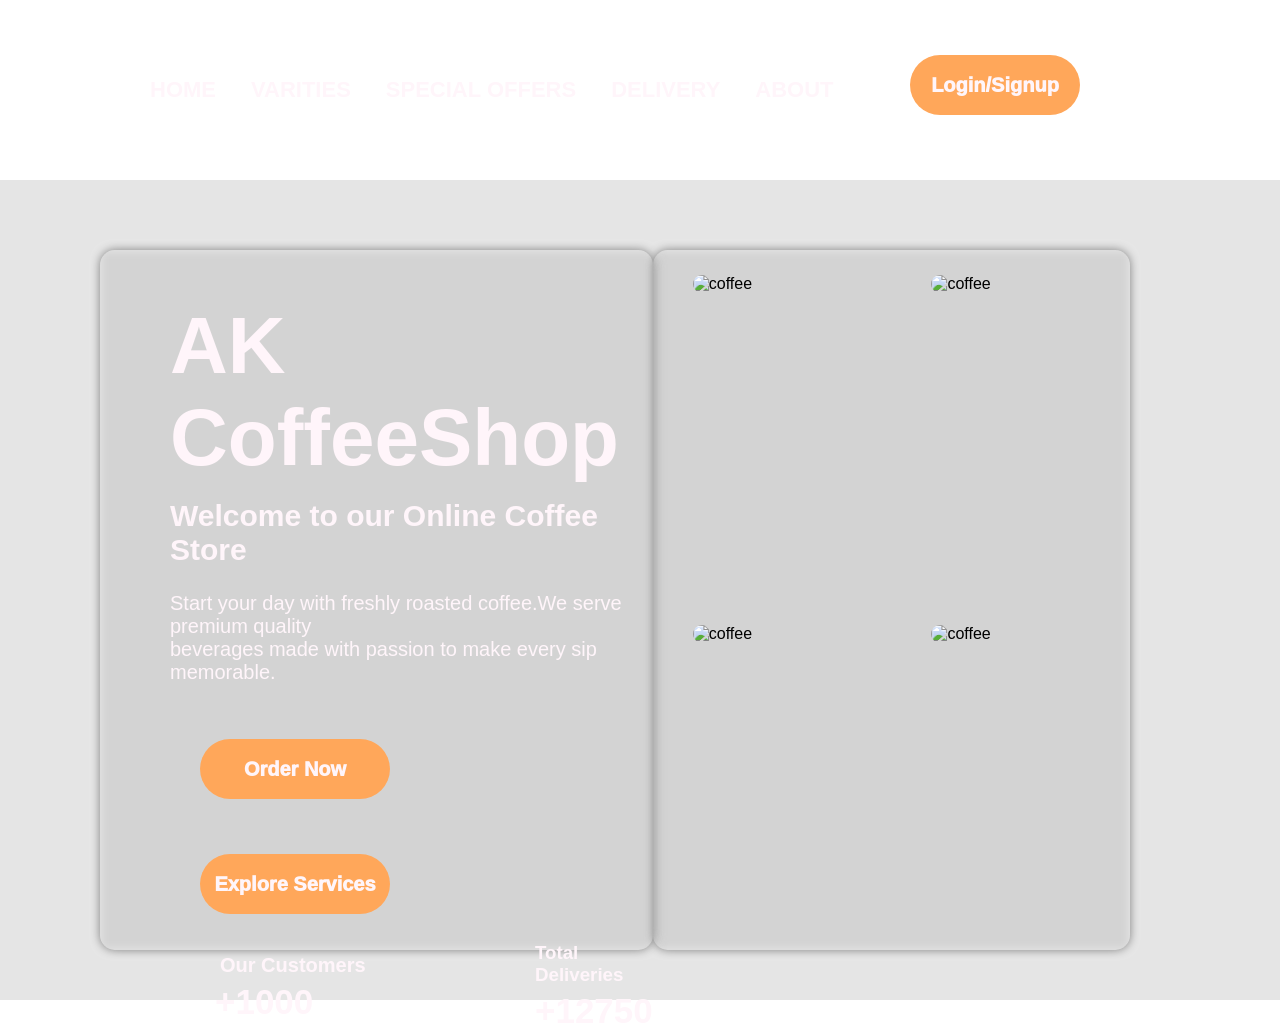
==== HTML+CSS/AK CoffeeShop Project/Index.html @ 70b0f0cd "Add files via upload" ====
<!DOCTYPE html>
<html lang="en">
<head>
    <meta charset="UTF-8">
    <meta name="viewport" content="width=device-width, initial-scale=1.0">
    <title>AK CoffeeShop</title>
    <link rel="stylesheet" href="style.css">
</head>
<body>

        <!--===========================Nav-bar==================================================-->
        <nav class="nav-bar">
            
            <ul class="nav-link">
                <li><a href="#Home">HOME</a></li>
                <li><a href="#Varieties">VARITIES</a></li>
                <li><a href="#SpecialOffers">SPECIAL OFFERS</a></li>
                <li><a href="#Delivery">DELIVERY</a></li>
                <li><a href="#About">ABOUT</a></li>          
           
            </ul>

            
            

            <button class="login-signup">Login/Signup</button>


        </nav>

    <!--=======================================Main Section======================================-->

    <main>

        <!--===================================Hero-section=======================================-->

        <section class="hero">

            <div class="left-part">

                <h1 class="head1">AK CoffeeShop</h1>

                <h2 class="head2">Welcome to our Online Coffee Store</h2>

                <p class="content">
                    Start your day with freshly roasted coffee.We serve premium quality <br>
                     beverages made with passion to make every sip memorable.
                </p>

                <button class="ordernow">Order Now</button>

                <button class="explore">Explore Services</button>

                <div>
                    <div class="customers">
                        <h3>Our Customers</h3>
                        <h1>+1000</h1>
                    </div>
                    
                
                    
                    <div class="deliveries">
                        <h3>Total Deliveries</h3>
                        <h1>+12750</h1>
                    </div>
                </div>

            </div>

            <div class="right-part">
                <div>
                    <img src="/Assets/coffee1.jpg" height="300px" width="300px" alt="coffee" class="coffee1">
                </div>

                <div>
                    <img src="/Assets/coffee2.jpg" height="300px" width="300px" alt="coffee" class="coffee2">
                </div>

                <div>
                    <img src="/Assets/coffee3.jpg" height="300px" width="300px" alt="coffee" class="coffee3">
                </div>

                <div>
                    <img src="/Assets/coffee4.jpg" height="300px" width="300px" alt="coffee" class="coffee4">
                </div>
            </div>

        </section>

    </main>


    
</body>
</html>
---- HTML+CSS/AK CoffeeShop Project/style.css ----
*{
    margin: 0;
    padding: 0;
    box-sizing: border-box;
    font-family: 'Segoe UI', Tahoma, Geneva, Verdana, sans-serif;
}

body{
    background: url("/Assets/background.jpg");
    background-repeat: no-repeat;
    background-size: cover;
   
}

.nav-bar{
    display:flex;
    justify-content: space-between;
    background-color: rgba(255,255,255,0.1);
    backdrop-filter: blur(5px);
    width: 100%;
    height: 180px;
     
   
}



.nav-link{
    display: flex;
    gap: 35px;
    list-style-type: none;
    justify-content: center;
    align-items: center;
    margin-left: 150px;
}

.nav-link a{
    text-decoration: none;
    color: #fff5fa;
    font-size: 22px;
    font-weight: 600;
    transition: background 0.02s ease, scale 0.02 ease;
}

.nav-link a:hover{
    background: #fff5fa;
    transform: scale(1.9);
    border-radius: 10px;
    color: #000;

}

.login-signup{
    height: 60px;
    width: 170px;
    margin: 55px 200px 0 0;
    border-radius: 30px;
    font-size: 20px;
    font-weight: 1000;
    color: #fff5fa;
    border: none;
    background-color: #ffa75a;
    transition: scale 0.02s ease, background-color 0.02s ease, color 0.02 ease;
}

.login-signup:hover{
    transform: scale(1.09);
    background-color: rgb(255,0,0);
    color: #000;
}

.hero{
    display:flex;
    justify-content: space-between;
    align-items: center;
    margin-top: 0px;
    background: rgba(0,0,0,0.1);
    backdrop-filter: blur(5px);
    height: 820px;
}

.head1{
    color: #fff5fa;
    font-size: 80px;
    margin-left: 70px;
    margin-top: 50px;
}

.head2{
    margin-left: 70px;
    color: #fff5fa;
    font-size: 30px;
    margin-top: 15px;
    
}

.content{
    margin-left: 70px;
    margin-top: 25px;
    color: #fff5fa;
    font-size: 20px;
}

.ordernow{
    height: 60px;
    width: 170px;
    margin: 55px 25px 0 0;
    border-radius: 30px;
    font-size: 20px;
    font-weight: 1000;
    color: #fff5fa;
    border: none;
    background-color: #ffa75a;
    margin-left: 100px;
    width: 190px;
    transition: scale 0.02s ease, background-color 0.02s ease, color 0.02 ease;


}

.ordernow:hover{
    transform: scale(1.09);
    background-color: rgb(255,0,0);
    color: #000;
}

.explore{
    height: 60px;
    width: 170px;
    margin: 55px 25px 0 0;
    border-radius: 30px;
    font-size: 20px;
    font-weight: 1000;
    color: #fff5fa;
    border: none;
    background-color: #ffa75a;
    margin-left: 100px;
    width: 190px;
    cursor: pointer;
    transition: scale 0.02s ease, background-color 0.02s ease, color 0.02 ease;

}

.explore:hover{
    transform: scale(1.09);
    background-color: rgb(255,0,0);
    color: #000;
}



.customers h3{
    margin-left: 120px;
    margin-top: 40px;
    color: #fff5fa;
    font-size:20px;
}

.customers h1{
    margin-left: 115px;
    margin-top: 5px;
    color: #fff5fa;
    font-size: 35px;
}

.deliveries h3{
    margin-left: 435px;
    margin-top: -80px;
    color: #fff5fa;

}

.deliveries h1{
    margin-left: 435px;
    margin-top: 5px;
    color: #fff5fa;
    font-size: 35px;
}

.left-part{
    
     box-shadow: 0 0 10px grey;
     border-radius: 15px;
    background-color: rgba(255,255,255,0.1);
    backdrop-filter: blur(5px);
    margin-left: 100px;
    margin-top: 20px;
    height: 700px;
    width: 730px;
    transition: transform 0.3s, box-shadow 0.3s ;


}

.left-part:hover{
    transform: translateY(-8px);
    box-shadow: 0 12px 24px rgba(0,0,0,0.2);
}

.right-part{
    display:grid;
    grid-template-columns: auto auto;
    height: 700px;
    width: 750px;
    background-color: rgba(255,255,255,0.1);
    backdrop-filter: blur(5px);
    margin-right: 150px;
    margin-top: 20px;
    border-radius: 15px;
    box-shadow: 0 0 10px grey;
    transition: transform 0.3s, box-shadow 0.3s ;

}

.right-part:hover{
    transform: translateY(-8px);
    box-shadow: 0 12px 24px rgba(0,0,0,0.2);
}

.coffee1, .coffee2, .coffee3, .coffee4{
    margin: 25px 0 0 40px;
    border-radius: 30px;
    
}

/* ================= Mobile ================= */

@media screen and (max-width: 480px){

    /* Navbar */

    .nav-bar{
        flex-direction: column;
        justify-content: center;
        align-items: center;
        height: auto;
        padding: 20px;
        gap: 20px;
    }

    .nav-link{
        flex-direction: column;
        margin-left: 0;
        gap: 15px;
    }

    .nav-link a{
        font-size: 18px;
    }

    .login-signup{
        margin: 0;
        width: 150px;
        height: 40px;
        font-size: 18px;
    }

    /* Hero */

    .hero{
        flex-direction: column;
        height: auto;
        padding: 20px;
    }

    .left-part,
    .right-part{
        width: 100%;
        margin: 20px 0;
    }

    .left-part{
        height: auto;
        padding: 20px;
    }

    .head1{
        font-size: 45px;
        margin: 0;
    }

    .head2{
        font-size: 24px;
        margin: 20px 0;
    }

    .content{
        margin: 0;
        font-size: 16px;
    }

    .ordernow,
    .explore{
        width: 190px;
        height: 40px;
        margin: 20px 0 0 25px;
    }

    /* Statistics */

    .customers h3,
    .customers h1,
    .deliveries h3,
    .deliveries h1{
        margin-left: 0;
        margin-top: 20px;
        text-align: center;
    }

    /* Images */

    .right-part{
        grid-template-columns: 1fr;
        height: auto;
        justify-items: center;
    }

    .coffee1,
    .coffee2,
    .coffee3,
    .coffee4{
        width: 90%;
        height: auto;
        margin: 10px 0 0 15px;
    }

}

/* ================= Tablet ================= */

@media screen and (min-width: 481px) and (max-width: 768px){

    .nav-bar{
        flex-direction: column;
        align-items: center;
        justify-content: center;
        height: auto;
        padding: 25px;
        gap: 20px;
    }

    .nav-link{
        margin-left: 0;
        gap: 25px;
        flex-wrap: wrap;
        justify-content: center;
    }

    .nav-link a{
        font-size: 20px;
    }

    .login-signup{
        margin: 0;
        width: 150px;
        height: 40px;
    }

    /* Hero Section */

    .hero{
        flex-direction: column;
        height: auto;
        padding: 30px;
    }

    .left-part,
    .right-part{
        width: 90%;
        margin: 20px 0;
    }

    .left-part{
        height: auto;
        padding: 30px;
    }

    .head1{
        font-size: 60px;
        margin-left: 35px;
    }

    .head2{
        font-size: 28px;
        margin-left: 35px;
    }

    .content{
        margin-left: 35px;
        font-size: 18px;
    }

    .ordernow,
    .explore{
        margin-left: 35px;
        width: 220px;
    }

    /* Statistics */

    .customers h3,
    .customers h1,
    .deliveries h3,
    .deliveries h1{
        margin-left: 0;
        text-align: center;
        margin-top: 20px;
    }

    /* Images */

    .right-part{
        grid-template-columns: repeat(2,1fr);
        justify-items: center;
        height: auto;
        padding: 20px;
    }

    .coffee1,
    .coffee2,
    .coffee3,
    .coffee4{
        width: 220px;
        height: 220px;
        margin: 15px;
    }

}
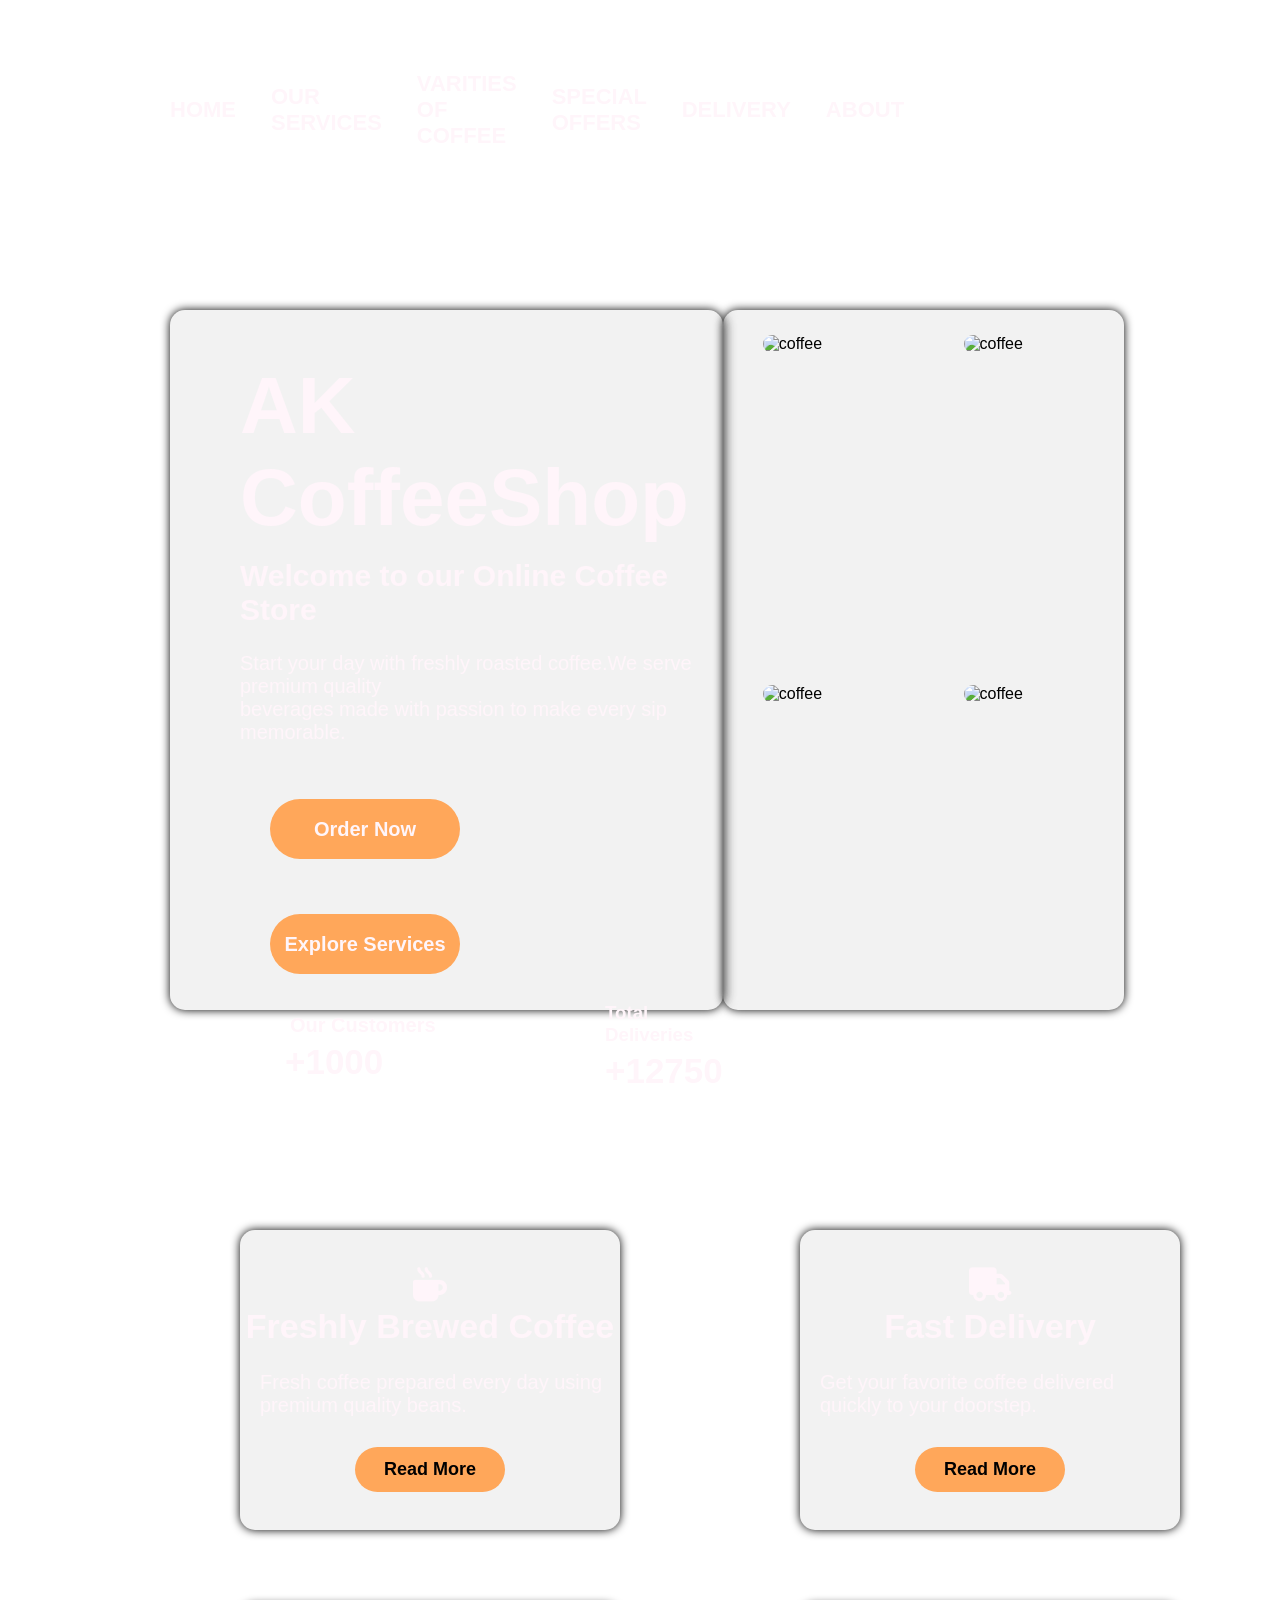
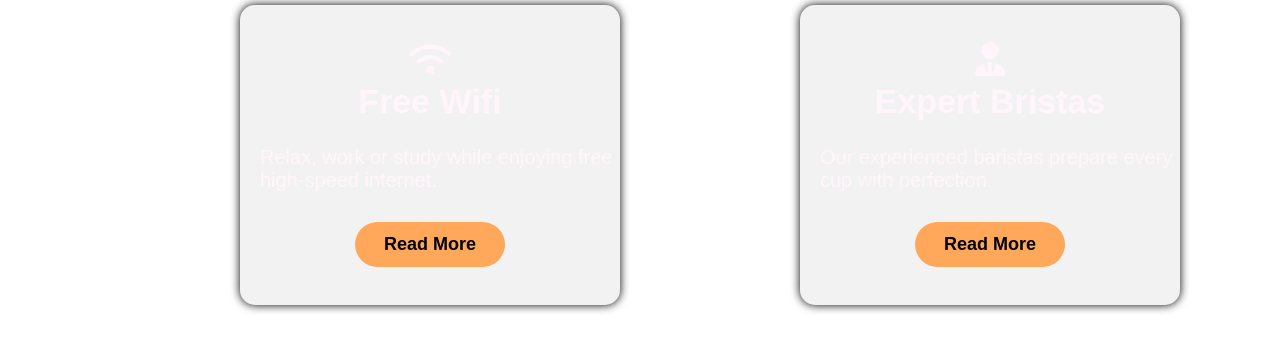
==== commit 0a2e760f: "Add files via upload" ====
--- a/HTML+CSS/AK CoffeeShop Project/Index.html
+++ b/HTML+CSS/AK CoffeeShop Project/Index.html
@@ -5,6 +5,7 @@
     <meta name="viewport" content="width=device-width, initial-scale=1.0">
     <title>AK CoffeeShop</title>
     <link rel="stylesheet" href="style.css">
+    <link rel="stylesheet" href="https://cdnjs.cloudflare.com/ajax/libs/font-awesome/6.7.2/css/all.min.css">
 </head>
 <body>
 
@@ -13,12 +14,15 @@
             
             <ul class="nav-link">
                 <li><a href="#Home">HOME</a></li>
-                <li><a href="#Varieties">VARITIES</a></li>
+                <li><a href="#our-services">OUR SERVICES</a></li>
+                <li><a href="#Varieties">VARITIES OF COFFEE</a></li>
                 <li><a href="#SpecialOffers">SPECIAL OFFERS</a></li>
                 <li><a href="#Delivery">DELIVERY</a></li>
                 <li><a href="#About">ABOUT</a></li>          
            
             </ul>
+
+            <i class="fa-solid fa-cart-shopping"></i>
 
             
             
@@ -28,13 +32,13 @@
 
         </nav>
 
-    <!--=======================================Main Section======================================-->
+    
 
     <main>
 
         <!--===================================Hero-section=======================================-->
 
-        <section class="hero">
+        <section id="hero">
 
             <div class="left-part">
 
@@ -86,6 +90,82 @@
             </div>
 
         </section>
+<!--==================================================Our-services========================================-->
+
+        <section id="our-services">
+            
+                        
+
+            <div class="card-1">
+
+                <i class="fa-solid fa-mug-hot"></i>
+
+                <h1 class="card-head">Freshly Brewed Coffee</h1>
+                
+                <p>Fresh coffee prepared every day using premium quality beans.</p>
+
+                <button class="readmore">Read More</button>
+            </div>
+
+            <div class="card-2">
+
+                <i class="fa-solid fa-truck"></i>
+
+                <h1 class="card-head">Fast Delivery</h1>
+
+                <p>Get your favorite coffee delivered quickly to your doorstep.</p>
+
+                <button class="readmore">Read More</button>
+            </div>
+
+            <div class="card-3">
+
+                <i class="fa-solid fa-cake-candles"></i>
+
+                <h1 class="card-head">Fresh Bakery</h1>
+
+                <p>Enjoy delicious cakes, cookies and pastries with every coffee</p>
+
+                <button class="readmore">Read More</button>
+
+            </div>
+
+            <div class="card-4">
+
+                <i class="fa-solid fa-wifi"></i>
+
+                <h1 class="card-head">Free Wifi</h1>
+
+                <p>Relax, work or study while enjoying free high-speed internet.</p>
+
+                <button class="readmore">Read More</button>
+
+            </div>
+
+            <div class="card-5">
+
+                <i class="fa-solid fa-user-tie"></i>
+
+                <h1 class="card-head">Expert Bristas</h1>
+
+                <p>Our experienced baristas prepare every cup with perfection.</p>
+
+                <button class="readmore">Read More</button>
+            </div>
+
+            <div class="card-6">
+
+                <i class="fa-solid fa-seedling"></i>
+
+                <h1 class="card-head">Fresh Coffee Beans</h1>
+
+                <p>We use carefully selected beans to deliver rich taste and aroma.</p>
+
+                <button class="readmore">Read More</button>
+                
+            </div>
+
+        </section>
 
     </main>
 
--- a/HTML+CSS/AK CoffeeShop Project/style.css
+++ b/HTML+CSS/AK CoffeeShop Project/style.css
@@ -7,20 +7,33 @@
 
 body{
     background: url("/Assets/background.jpg");
+    
     background-repeat: no-repeat;
     background-size: cover;
    
 }
+
+/*=============================Nav-bar==================================*/
 
 .nav-bar{
     display:flex;
     justify-content: space-between;
     background-color: rgba(255,255,255,0.1);
     backdrop-filter: blur(5px);
-    width: 100%;
+    width: 98%;
     height: 180px;
-     
-   
+    margin-left: 20px;
+    box-shadow: 0 0 10px white; 
+    border-radius: 30px;
+    margin-top: 20px;
+    
+}
+
+.nav-bar i{
+    margin-top: 80px;
+    margin-left: 450px;
+    color: #fff5fa;
+    font-size: 24px;
 }
 
 
@@ -56,7 +69,7 @@
     margin: 55px 200px 0 0;
     border-radius: 30px;
     font-size: 20px;
-    font-weight: 1000;
+    font-weight: bold;
     color: #fff5fa;
     border: none;
     background-color: #ffa75a;
@@ -69,14 +82,20 @@
     color: #000;
 }
 
-.hero{
+/*===========================================Hero-section==================================*/
+
+#hero{
     display:flex;
     justify-content: space-between;
     align-items: center;
-    margin-top: 0px;
-    background: rgba(0,0,0,0.1);
-    backdrop-filter: blur(5px);
-    height: 820px;
+    margin: 50px 0 0 20px;
+    box-shadow: 0 0 10px white;
+    border-radius: 30px;
+    background: rgba(255,255,255,0.1);
+    backdrop-filter: blur(5px);
+    height: 800px;
+    width: 98%;
+
 }
 
 .head1{
@@ -107,7 +126,7 @@
     margin: 55px 25px 0 0;
     border-radius: 30px;
     font-size: 20px;
-    font-weight: 1000;
+    font-weight: bold;
     color: #fff5fa;
     border: none;
     background-color: #ffa75a;
@@ -130,7 +149,7 @@
     margin: 55px 25px 0 0;
     border-radius: 30px;
     font-size: 20px;
-    font-weight: 1000;
+    font-weight: bold;
     color: #fff5fa;
     border: none;
     background-color: #ffa75a;
@@ -179,11 +198,11 @@
 
 .left-part{
     
-     box-shadow: 0 0 10px grey;
-     border-radius: 15px;
-    background-color: rgba(255,255,255,0.1);
-    backdrop-filter: blur(5px);
-    margin-left: 100px;
+    box-shadow: 0 0 10px #000;
+    border-radius: 15px;
+    background-color: rgba(127,127,127,0.1);
+    backdrop-filter: blur(5px);
+    margin-left: 150px;
     margin-top: 20px;
     height: 700px;
     width: 730px;
@@ -193,8 +212,8 @@
 }
 
 .left-part:hover{
-    transform: translateY(-8px);
-    box-shadow: 0 12px 24px rgba(0,0,0,0.2);
+    transform: translateY(-10px);
+    box-shadow: 0 12px 24px grey;
 }
 
 .right-part{
@@ -202,19 +221,19 @@
     grid-template-columns: auto auto;
     height: 700px;
     width: 750px;
-    background-color: rgba(255,255,255,0.1);
+    background-color: rgba(127,127,127,0.1);
     backdrop-filter: blur(5px);
     margin-right: 150px;
     margin-top: 20px;
     border-radius: 15px;
-    box-shadow: 0 0 10px grey;
+    box-shadow: 0 0 10px #000;
     transition: transform 0.3s, box-shadow 0.3s ;
 
 }
 
 .right-part:hover{
-    transform: translateY(-8px);
-    box-shadow: 0 12px 24px rgba(0,0,0,0.2);
+    transform: translateY(-10px);
+    box-shadow: 0 12px 24px grey;
 }
 
 .coffee1, .coffee2, .coffee3, .coffee4{
@@ -223,220 +242,141 @@
     
 }
 
-/* ================= Mobile ================= */
-
-@media screen and (max-width: 480px){
-
-    /* Navbar */
-
-    .nav-bar{
-        flex-direction: column;
-        justify-content: center;
-        align-items: center;
-        height: auto;
-        padding: 20px;
-        gap: 20px;
-    }
-
-    .nav-link{
-        flex-direction: column;
-        margin-left: 0;
-        gap: 15px;
-    }
-
-    .nav-link a{
-        font-size: 18px;
-    }
-
-    .login-signup{
-        margin: 0;
-        width: 150px;
-        height: 40px;
-        font-size: 18px;
-    }
-
-    /* Hero */
-
-    .hero{
-        flex-direction: column;
-        height: auto;
-        padding: 20px;
-    }
-
-    .left-part,
-    .right-part{
-        width: 100%;
-        margin: 20px 0;
-    }
-
-    .left-part{
-        height: auto;
-        padding: 20px;
-    }
-
-    .head1{
-        font-size: 45px;
-        margin: 0;
-    }
-
-    .head2{
-        font-size: 24px;
-        margin: 20px 0;
-    }
-
-    .content{
-        margin: 0;
-        font-size: 16px;
-    }
-
-    .ordernow,
-    .explore{
-        width: 190px;
-        height: 40px;
-        margin: 20px 0 0 25px;
-    }
-
-    /* Statistics */
-
-    .customers h3,
-    .customers h1,
-    .deliveries h3,
-    .deliveries h1{
-        margin-left: 0;
-        margin-top: 20px;
-        text-align: center;
-    }
-
-    /* Images */
-
-    .right-part{
-        grid-template-columns: 1fr;
-        height: auto;
-        justify-items: center;
-    }
-
-    .coffee1,
-    .coffee2,
-    .coffee3,
-    .coffee4{
-        width: 90%;
-        height: auto;
-        margin: 10px 0 0 15px;
-    }
-
-}
-
-/* ================= Tablet ================= */
-
-@media screen and (min-width: 481px) and (max-width: 768px){
-
-    .nav-bar{
-        flex-direction: column;
-        align-items: center;
-        justify-content: center;
-        height: auto;
-        padding: 25px;
-        gap: 20px;
-    }
-
-    .nav-link{
-        margin-left: 0;
-        gap: 25px;
-        flex-wrap: wrap;
-        justify-content: center;
-    }
-
-    .nav-link a{
-        font-size: 20px;
-    }
-
-    .login-signup{
-        margin: 0;
-        width: 150px;
-        height: 40px;
-    }
-
-    /* Hero Section */
-
-    .hero{
-        flex-direction: column;
-        height: auto;
-        padding: 30px;
-    }
-
-    .left-part,
-    .right-part{
-        width: 90%;
-        margin: 20px 0;
-    }
-
-    .left-part{
-        height: auto;
-        padding: 30px;
-    }
-
-    .head1{
-        font-size: 60px;
-        margin-left: 35px;
-    }
-
-    .head2{
-        font-size: 28px;
-        margin-left: 35px;
-    }
-
-    .content{
-        margin-left: 35px;
-        font-size: 18px;
-    }
-
-    .ordernow,
-    .explore{
-        margin-left: 35px;
-        width: 220px;
-    }
-
-    /* Statistics */
-
-    .customers h3,
-    .customers h1,
-    .deliveries h3,
-    .deliveries h1{
-        margin-left: 0;
-        text-align: center;
-        margin-top: 20px;
-    }
-
-    /* Images */
-
-    .right-part{
-        grid-template-columns: repeat(2,1fr);
-        justify-items: center;
-        height: auto;
-        padding: 20px;
-    }
-
-    .coffee1,
-    .coffee2,
-    .coffee3,
-    .coffee4{
-        width: 220px;
-        height: 220px;
-        margin: 15px;
-    }
-
-}
-
-
-
-
-
-
-
-
-
-
-
-
-
-
+/*==================================================Our-services==================================*/
+
+
+#our-services{
+    display:grid;
+    grid-template-columns: auto auto auto;
+    margin: 50px 0 0 20px;
+    box-shadow: 0 0 10px white;
+    border-radius: 30px;
+    background: rgba(255,255,255,0.1);
+    backdrop-filter: blur(5px);
+    height: 850px;
+    width: 98%;
+
+}
+
+
+    
+
+
+
+.card-1,.card-2,.card-3,.card-4,.card-5,.card-6{
+    display:flex;
+    flex-direction: column;
+    justify-content: center;
+    align-items: center;
+    height: 300px;
+    width: 380px;
+    background-color: rgba(127,127,127,0.1);
+    backdrop-filter: blur(5px);
+    margin-right: 150px;
+    
+    border-radius: 15px;
+    box-shadow: 0 0 10px #000;
+    transition: transform 0.3s, box-shadow 0.3s ;
+}
+
+.card-1:hover,.card-2:hover,.card-3:hover,.card-4:hover,.card-5:hover,.card-6:hover{
+    
+    transform: translateY(-10px);
+    box-shadow: 0 12px 24px grey;
+
+}
+
+
+
+.card-1{
+    margin-top: 130px;
+    margin-left: 220px;
+}
+
+
+.card-2{
+    margin-top: 130px;
+    margin-left: 30px;
+
+}
+
+.card-3{
+    margin-top: 130px;
+    margin-left: 30px;
+
+}
+
+.card-4{
+    margin-top: 30px;
+    margin-left: 220px;
+}
+
+.card-5{
+
+    margin-top: 30px;
+    margin-left: 30px;
+
+}
+
+.card-6{
+    margin-top: 30px;
+    margin-left: 30px;
+}
+
+.card-head{
+    color: #fff5fa;
+    font-size: 34px;
+    margin-top: -30px;
+}
+
+p{
+    font-size: 20px;
+    color: #fff5fa;
+    margin-left: 20px;
+    margin-top: 25px;
+}
+
+.card-1 i,.card-2 i,.card-3 i,.card-4 i,.card-5 i,.card-6 i{
+    margin-bottom: 35px;
+    font-size: 34px;
+    color: #fff5fa;
+}
+
+
+
+.readmore{
+    margin-top: 30px;
+    padding-top: 5px 0 0 5px;
+    height: 45px;
+    width: 150px;
+    font-size: 18px;
+    font-weight: bold;
+    border:none;
+    border-radius: 25px;
+    background: #ffa75a;
+    transition: scale 0.02s ease, background-color 0.02s ease, color 0.02 ease;
+
+}
+
+.readmore:hover{
+    transform: scale(1.09);
+    background-color: rgb(255,0,0);
+    color: #fff5fa;
+}
+
+
+
+
+
+
+
+
+
+
+
+
+
+
+
+
+
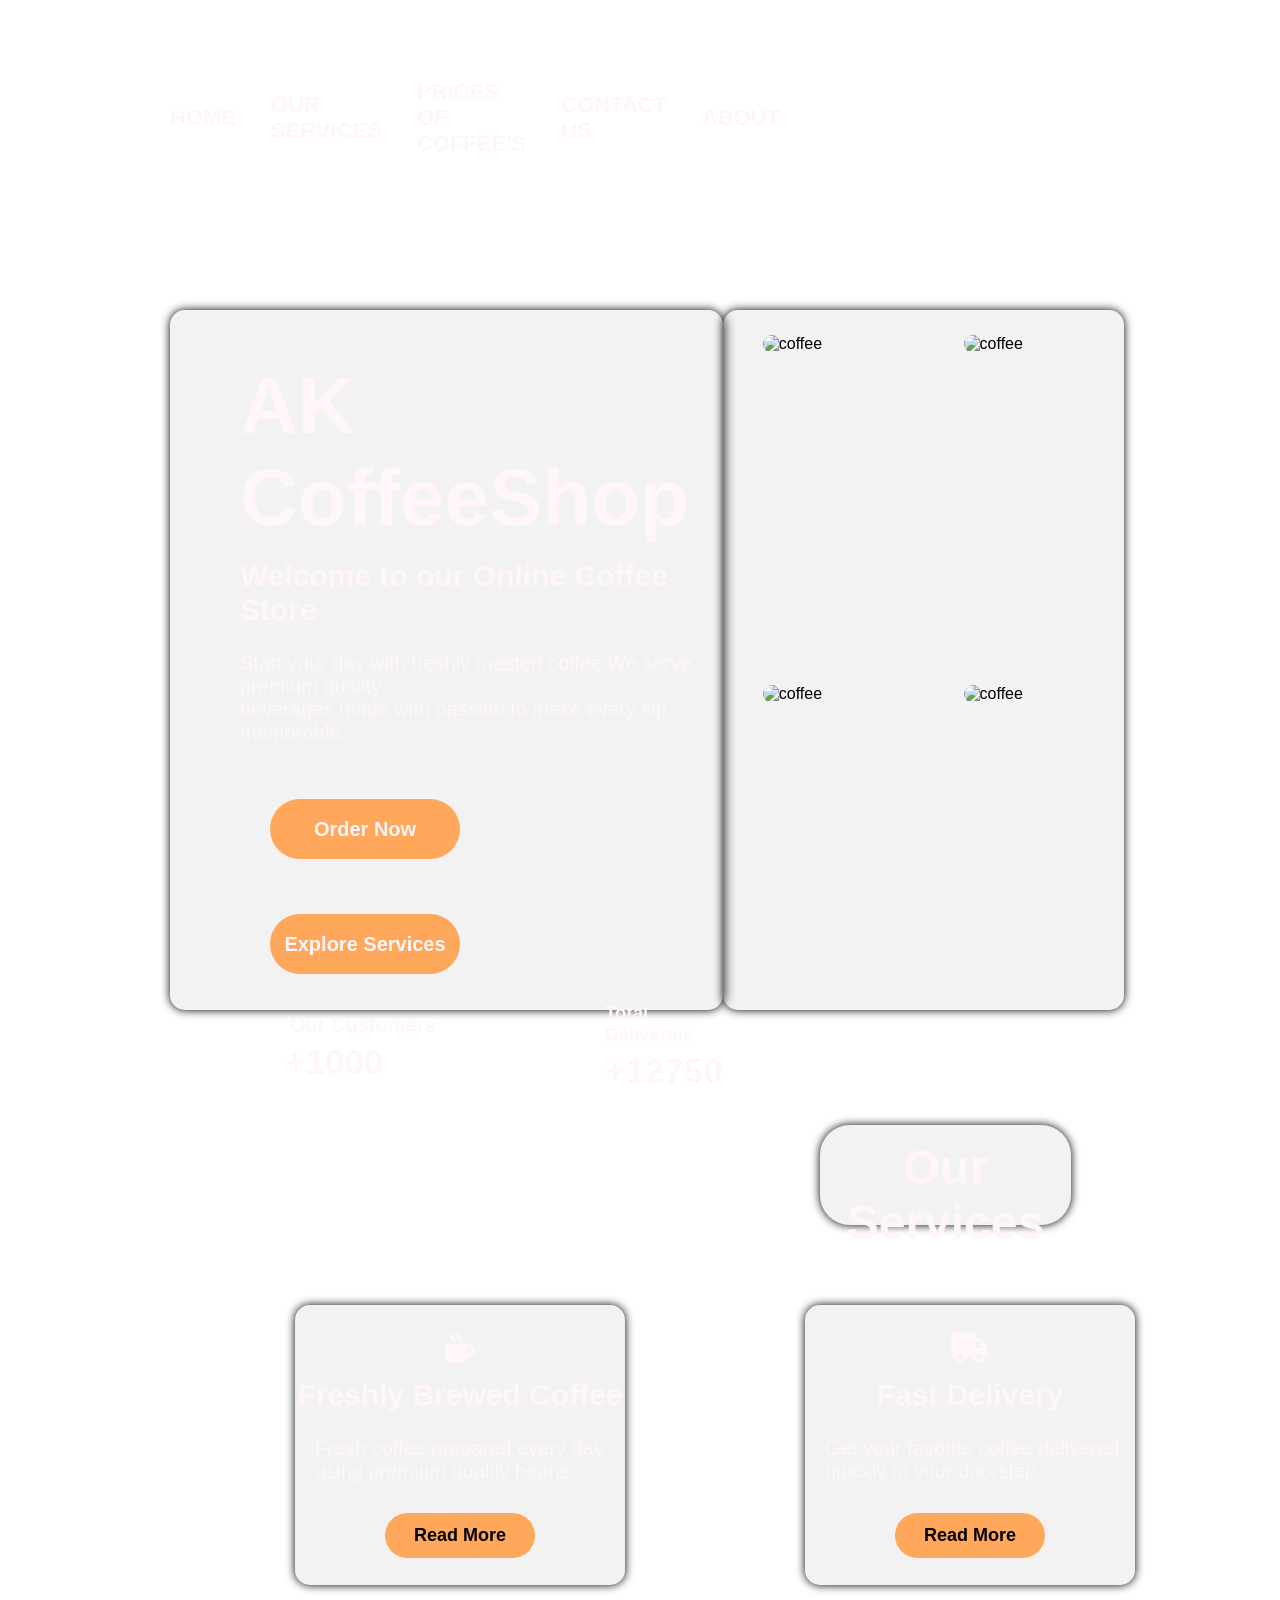
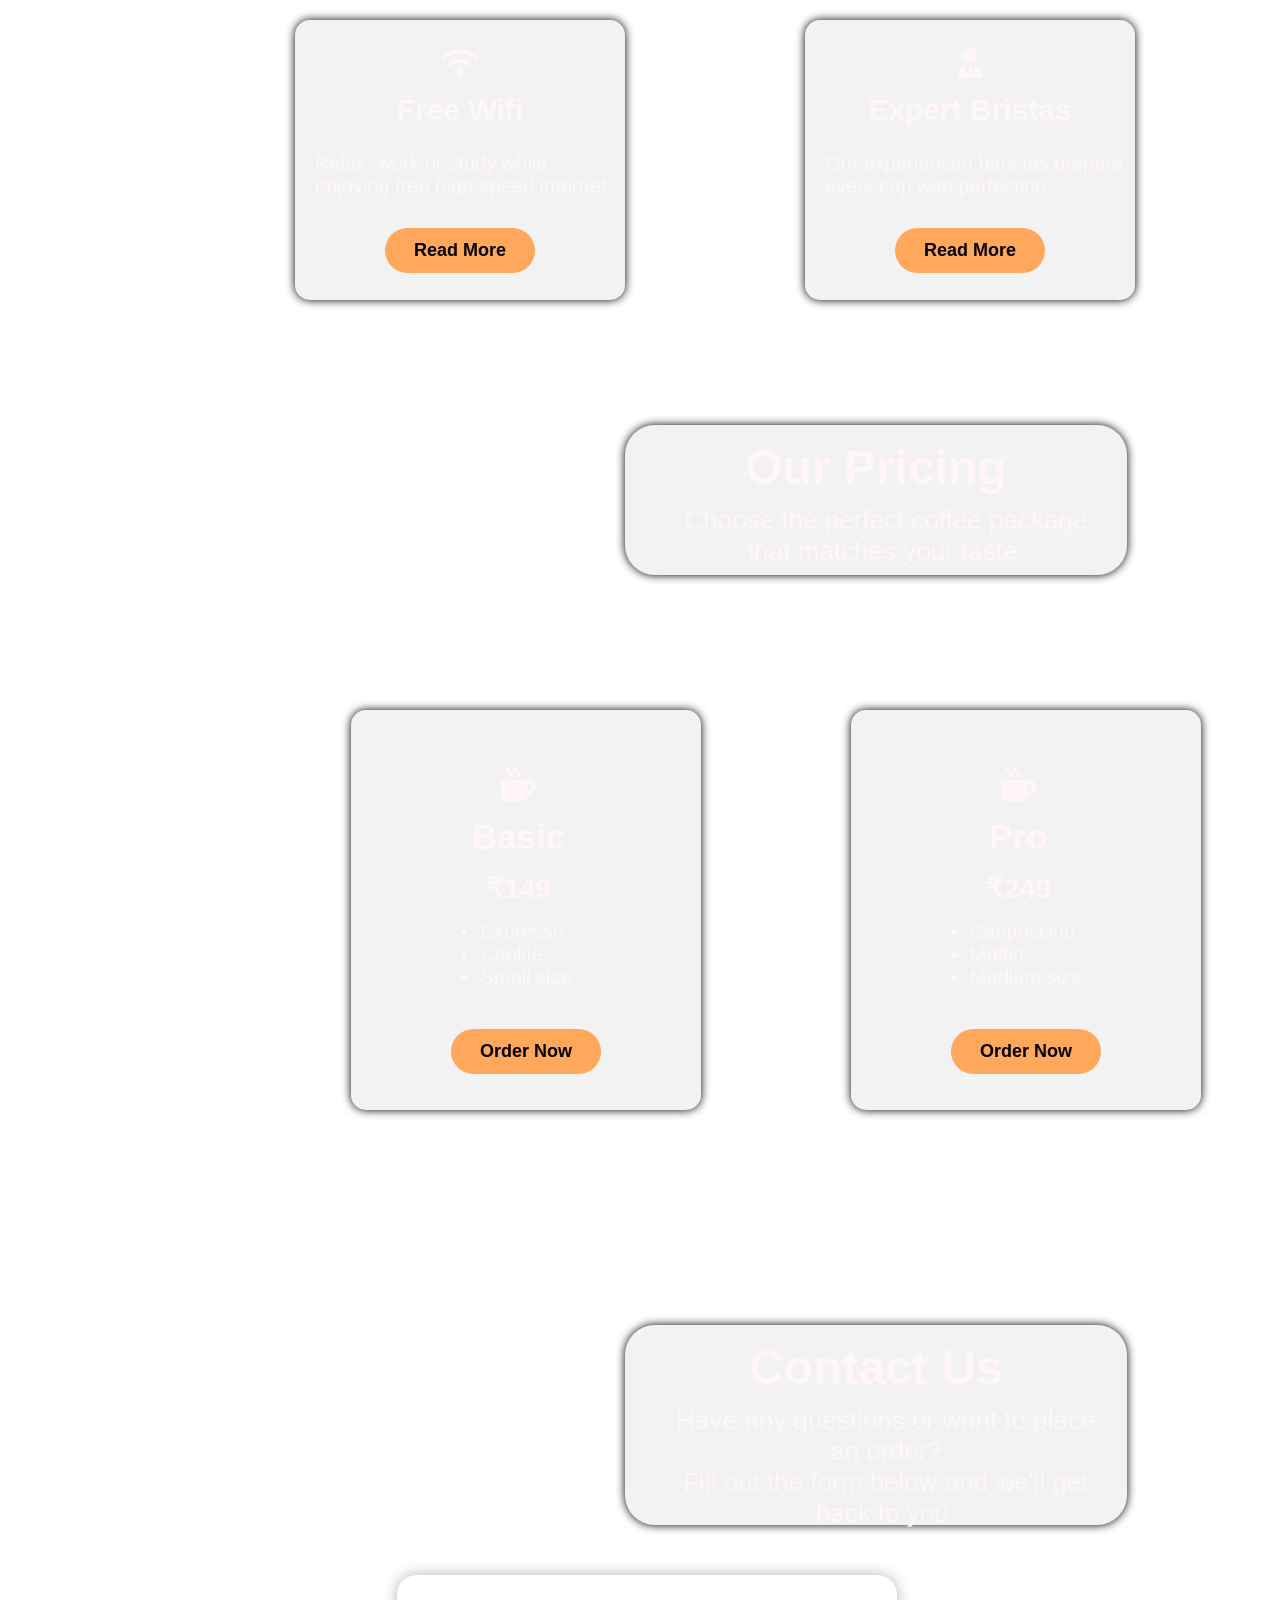
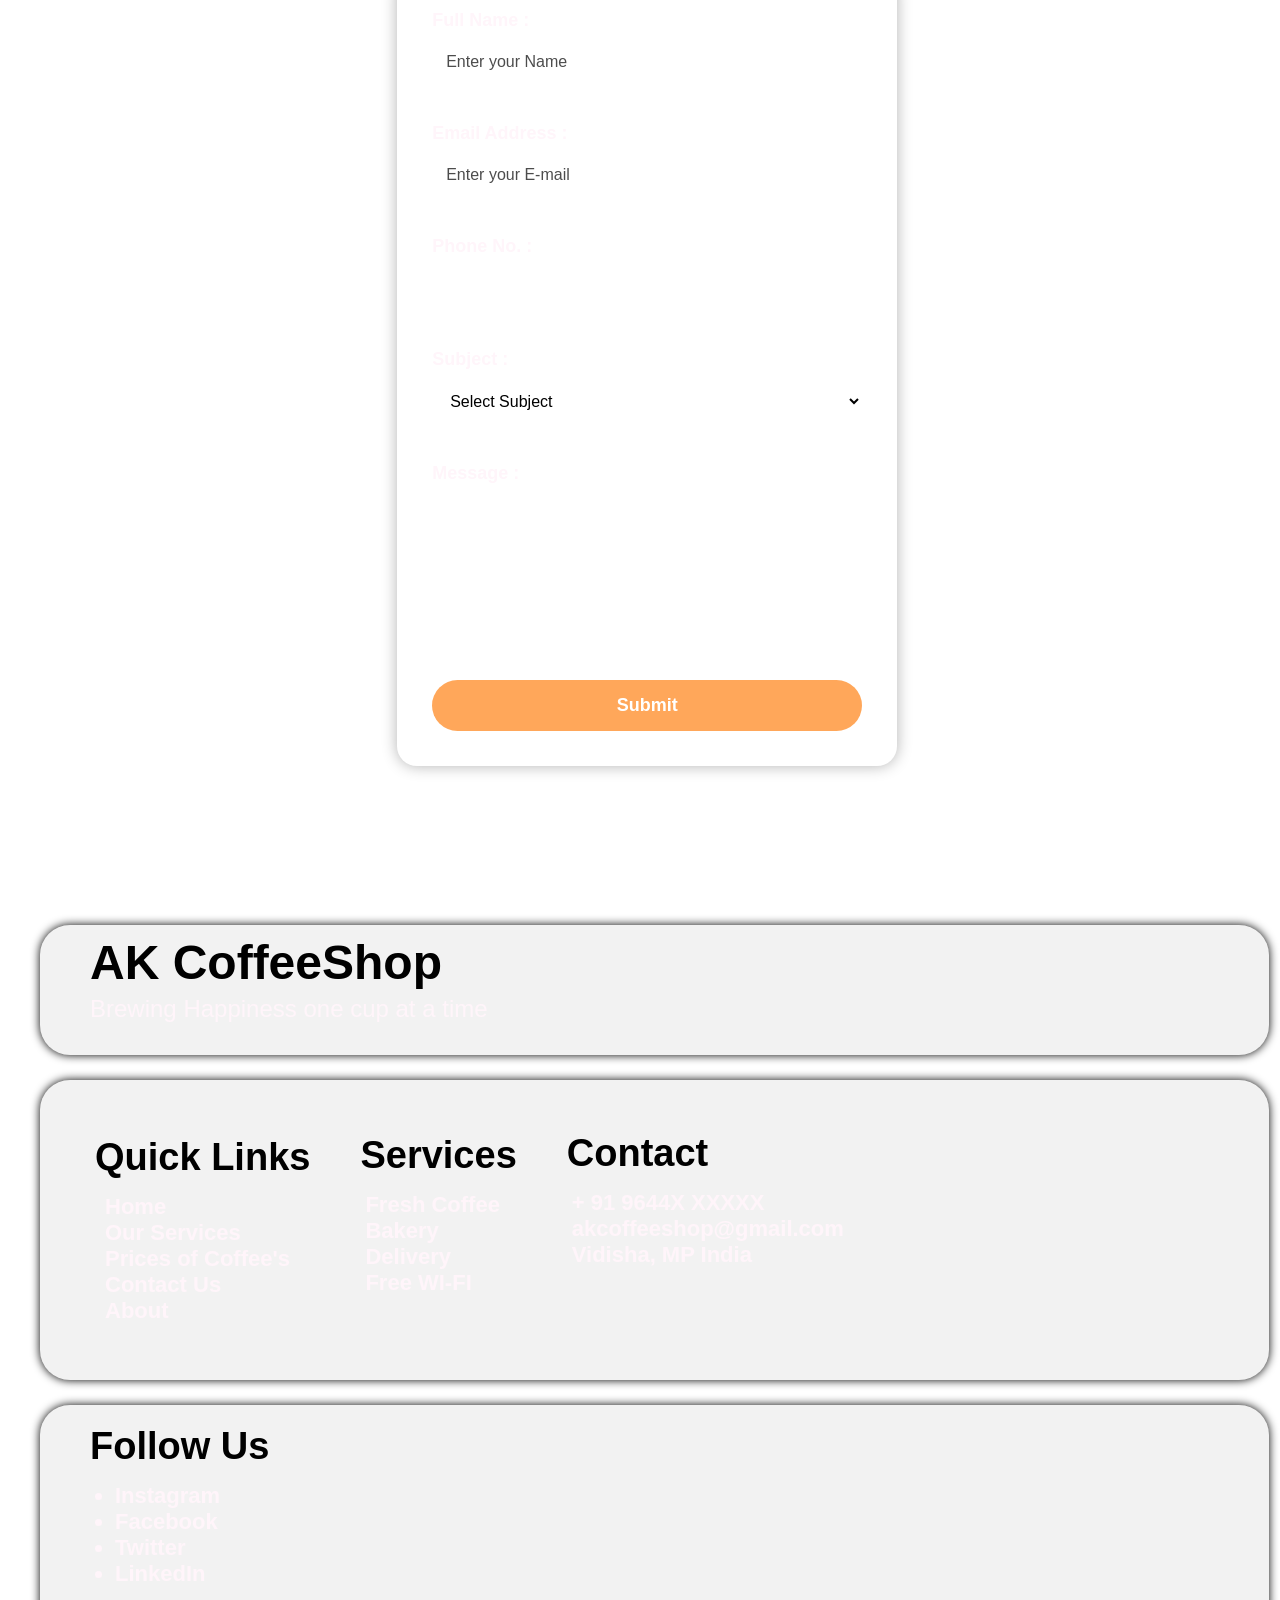
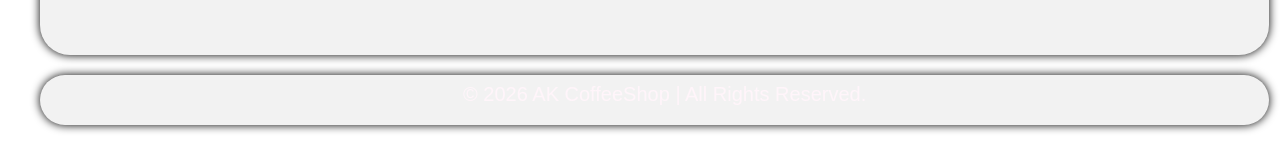
==== commit ff4f0807: "Add files via upload" ====
--- a/HTML+CSS/AK CoffeeShop Project/Index.html
+++ b/HTML+CSS/AK CoffeeShop Project/Index.html
@@ -5,6 +5,7 @@
     <meta name="viewport" content="width=device-width, initial-scale=1.0">
     <title>AK CoffeeShop</title>
     <link rel="stylesheet" href="style.css">
+    <link rel="stylesheet" href="responsive.css">
     <link rel="stylesheet" href="https://cdnjs.cloudflare.com/ajax/libs/font-awesome/6.7.2/css/all.min.css">
 </head>
 <body>
@@ -15,9 +16,8 @@
             <ul class="nav-link">
                 <li><a href="#Home">HOME</a></li>
                 <li><a href="#our-services">OUR SERVICES</a></li>
-                <li><a href="#Varieties">VARITIES OF COFFEE</a></li>
-                <li><a href="#SpecialOffers">SPECIAL OFFERS</a></li>
-                <li><a href="#Delivery">DELIVERY</a></li>
+                <li><a href="#our-pricing">PRICES OF COFFEE'S</a></li>
+                <li><a href="#ContactUs">CONTACT US</a></li>
                 <li><a href="#About">ABOUT</a></li>          
            
             </ul>
@@ -93,81 +93,284 @@
 <!--==================================================Our-services========================================-->
 
         <section id="our-services">
-            
-                        
-
-            <div class="card-1">
-
-                <i class="fa-solid fa-mug-hot"></i>
-
-                <h1 class="card-head">Freshly Brewed Coffee</h1>
-                
-                <p>Fresh coffee prepared every day using premium quality beans.</p>
-
-                <button class="readmore">Read More</button>
-            </div>
-
-            <div class="card-2">
-
-                <i class="fa-solid fa-truck"></i>
-
-                <h1 class="card-head">Fast Delivery</h1>
-
-                <p>Get your favorite coffee delivered quickly to your doorstep.</p>
-
-                <button class="readmore">Read More</button>
-            </div>
-
-            <div class="card-3">
-
-                <i class="fa-solid fa-cake-candles"></i>
-
-                <h1 class="card-head">Fresh Bakery</h1>
-
-                <p>Enjoy delicious cakes, cookies and pastries with every coffee</p>
-
-                <button class="readmore">Read More</button>
-
-            </div>
-
-            <div class="card-4">
-
-                <i class="fa-solid fa-wifi"></i>
-
-                <h1 class="card-head">Free Wifi</h1>
-
-                <p>Relax, work or study while enjoying free high-speed internet.</p>
-
-                <button class="readmore">Read More</button>
-
-            </div>
-
-            <div class="card-5">
-
-                <i class="fa-solid fa-user-tie"></i>
-
-                <h1 class="card-head">Expert Bristas</h1>
-
-                <p>Our experienced baristas prepare every cup with perfection.</p>
-
-                <button class="readmore">Read More</button>
-            </div>
-
-            <div class="card-6">
-
-                <i class="fa-solid fa-seedling"></i>
-
-                <h1 class="card-head">Fresh Coffee Beans</h1>
-
-                <p>We use carefully selected beans to deliver rich taste and aroma.</p>
-
-                <button class="readmore">Read More</button>
-                
-            </div>
+
+            <div class="head3">
+
+                <h1>Our Services</h1>
+
+            </div>
+
+            <div class="service-cards">
+          
+                         
+                                  
+
+                <div class="card-1">
+
+                    <i class="fa-solid fa-mug-hot"></i>
+
+                    <h1 class="card-head">Freshly Brewed Coffee</h1>
+                
+                    <p>Fresh coffee prepared every day using premium quality beans.</p>
+
+                    <button class="readmore">Read More</button>
+                </div>
+
+                <div class="card-2">
+
+                    <i class="fa-solid fa-truck"></i>
+
+                    <h1 class="card-head">Fast Delivery</h1>
+
+                    <p>Get your favorite coffee delivered quickly to your doorstep.</p>
+
+                    <button class="readmore">Read More</button>
+                </div>
+
+                <div class="card-3">
+
+                    <i class="fa-solid fa-cake-candles"></i>
+
+                    <h1 class="card-head">Fresh Bakery</h1>
+
+                    <p>Enjoy delicious cakes, cookies and pastries with every coffee</p>
+
+                    <button class="readmore">Read More</button>
+
+                </div>
+
+                <div class="card-4">
+
+                    <i class="fa-solid fa-wifi"></i>
+
+                    <h1 class="card-head">Free Wifi</h1>
+
+                    <p>Relax, work or study while enjoying free high-speed internet.</p>
+
+                    <button class="readmore">Read More</button>
+
+                </div>
+
+                <div class="card-5">
+
+                    <i class="fa-solid fa-user-tie"></i>
+
+                    <h1 class="card-head">Expert Bristas</h1>
+
+                    <p>Our experienced baristas prepare every cup with perfection.</p>
+
+                    <button class="readmore">Read More</button>
+                </div>
+
+                <div class="card-6">
+
+                    <i class="fa-solid fa-seedling"></i>
+
+                    <h1 class="card-head">Fresh Coffee Beans</h1>
+
+                    <p>We use carefully selected beans to deliver rich taste and aroma.</p>
+
+                    <button class="readmore">Read More</button>
+                
+                </div>
+            
+            </div>
+           
 
         </section>
 
+<!--================================================Pricing Section==============================================-->
+
+        <Section id="our-pricing">
+
+            <div class="head4">
+                <h1>Our Pricing</h1>
+                <p>Choose the perfect coffee package that matches your taste.</p>
+
+            </div>
+
+            <div class="price-cards">
+
+                <div class="card-7">
+
+                   <i class="fa-solid fa-mug-hot"></i><h1>Basic</h1>
+
+                    <h3 class="price">₹149</h3>
+                
+                    <ul class="list">
+                        <li>Expresso</li>
+                        <li>Cookie</li>
+                        <li>Small size</li>
+                    </ul>
+
+                    <button class="price-ordernow">Order Now</button>
+                </div>
+
+                <div class="card-8">
+
+                    <i class="fa-solid fa-mug-hot"></i><h1>Pro</h1>
+
+                    <h3 class="price">₹249</h3>
+                
+                    <ul class="list">
+                        <li>Cappuccino</li>
+                        <li>Muffin</li>
+                        <li>Medium size</li>
+                    </ul>
+
+                    <button class="price-ordernow">Order Now</button>
+                </div>
+
+                <div class="card-9">
+
+                    <i class="fa-solid fa-mug-hot"></i><h1>Premium</h1>
+
+                    <h3 class="price">₹399</h3>
+                
+                    <ul class="list">
+                        <li>Premium coffee</li>
+                        <li>Cake slice</li>
+                        <li>Large size</li>
+                    </ul>
+
+                    <button class="price-ordernow">Order Now</button>
+                </div>
+
+            </div>
+          
+        </Section>
+
+<!--========================================================Contact section============================================= -->
+
+        <section id="ContactUs">
+
+            <div class="head5">
+                <h1>Contact Us</h1>
+                <p>Have any questions or want to place an order?<br>
+                   Fill out the form below and we'll get back to you.
+                </p>
+            </div>
+
+            <div class="form-box">
+
+                <form>
+
+                    <label>Full Name :</label>
+                    <input type="text" id="fullname" name="fullname" placeholder="Enter your Name">
+                    <br>
+
+                    <label>Email Address :</label>
+                    <input type="email" id="email" placeholder="Enter your E-mail">
+                    <br>
+
+                    <label>Phone No. :</label>
+                    <input type="number" id="phone" >
+                    <br>
+
+                    <label>Subject :</label>
+                    <select>
+                        <option value="">Select Subject</option>
+                        <option value="coffee-order">Coffee Order</option>
+                        <option value="delivery-enquiry">Delivery Enquiry</option>
+                        <option value="feedback">Feedback</option>
+                        <option value="complaint">Complaint</option>
+                        <option value="other">Other</option>
+                    </select>
+                    <br>
+                    
+                    <label>Message :</label>
+                    <textarea name="message" id="message"></textarea>
+                    <br>
+
+                    <button type="submit" id="submit">Submit</button>
+
+                </form>
+            </div>
+
+        </section>
+
+        
     </main>
+
+<!--========================================================Footer========================================== -->
+
+    <footer id="About">
+
+        <div class="head6">
+
+            <h1>AK CoffeeShop</h1>
+
+            <p>Brewing Happiness one cup at a time</p>
+
+        </div>
+
+        <div class="footer-content">
+
+            <div class="quick-link">
+
+                <h1>Quick Links</h1>
+
+                <ul class="footer-link">
+                    <li><a href="#Home">Home</a></li>
+                    <li><a href="#our-services">Our Services</a></li>
+                    <li><a href="#our-pricing">Prices of Coffee's</a></li>
+                    <li><a href="#ContactUs">Contact Us</a></li>
+                    <li><a href="#About">About</a></li>          
+           
+                </ul>
+
+            </div>
+
+            <div class="services">
+
+                <h1> Services </h1>
+
+                <ul>
+                    <li>Fresh Coffee</li>
+                    <li>Bakery</li>
+                    <li>Delivery</li>
+                    <li>Free WI-FI</li>
+                </ul>
+
+            </div>
+
+            <div class="contact">
+
+                <h1> Contact</h1>
+
+                <ul>
+
+                    <li> + 91 9644X XXXXX </li>
+                    <li> akcoffeeshop@gmail.com </li>
+                    <li> Vidisha, MP India </li>
+                </ul>
+
+            </div>
+            
+        </div>
+
+        <div class="follow">
+
+            <h1>Follow Us</h1>
+
+            <ul>
+
+                <li>Instagram</li>
+                <li>Facebook</li>
+                <li>Twitter</li>
+                <li>LinkedIn</li>
+
+            </ul>
+
+        </div>
+
+        <div class="copyright">
+
+            <p>© 2026 AK CoffeeShop | All Rights Reserved.</p>
+
+        </div>
+            
+    </footer>
 
 
     
--- a/HTML+CSS/AK CoffeeShop Project/style.css
+++ b/HTML+CSS/AK CoffeeShop Project/style.css
@@ -31,7 +31,7 @@
 
 .nav-bar i{
     margin-top: 80px;
-    margin-left: 450px;
+    margin-left: 545px;
     color: #fff5fa;
     font-size: 24px;
 }
@@ -51,7 +51,7 @@
     text-decoration: none;
     color: #fff5fa;
     font-size: 22px;
-    font-weight: 600;
+    font-weight: bold;
     transition: background 0.02s ease, scale 0.02 ease;
 }
 
@@ -244,23 +244,47 @@
 
 /*==================================================Our-services==================================*/
 
-
 #our-services{
+    display:flex;
+    flex-direction: column;
+    margin: 50px 0 0 20px;
+    box-shadow: 0 0 10px white;
+    border-radius: 30px;
+    background: rgba(255,255,255,0.1);
+    backdrop-filter: blur(5px);
+    height: 850px;
+    width: 98%;
+}
+
+.head3{
+    text-align: center;
+    margin-top: 25px;
+    margin-left: 800px;
+    padding: 15px 0 ;
+    box-shadow: 0 0 10px #000;
+    border-radius: 30px;
+    background: rgba(127,127,127,0.1);
+    backdrop-filter: blur(5px);
+    height: 100px;
+    width: 20%;
+    
+}
+
+.head3 h1{
+    color: #fff5fa;
+    font-size: 48px;
+}
+
+
+
+.service-cards{
     display:grid;
     grid-template-columns: auto auto auto;
-    margin: 50px 0 0 20px;
-    box-shadow: 0 0 10px white;
-    border-radius: 30px;
-    background: rgba(255,255,255,0.1);
-    backdrop-filter: blur(5px);
-    height: 850px;
-    width: 98%;
-
-}
-
-
-    
-
+    margin-left: 55px;
+    margin-top: 30px;
+    height: 650px;
+    width: 95%;    
+}
 
 
 .card-1,.card-2,.card-3,.card-4,.card-5,.card-6{
@@ -268,12 +292,11 @@
     flex-direction: column;
     justify-content: center;
     align-items: center;
-    height: 300px;
-    width: 380px;
+    height: 280px;
+    width: 330px;
     background-color: rgba(127,127,127,0.1);
     backdrop-filter: blur(5px);
     margin-right: 150px;
-    
     border-radius: 15px;
     box-shadow: 0 0 10px #000;
     transition: transform 0.3s, box-shadow 0.3s ;
@@ -289,46 +312,51 @@
 
 
 .card-1{
-    margin-top: 130px;
+    margin-top: 50px;
     margin-left: 220px;
+    
 }
 
 
 .card-2{
-    margin-top: 130px;
+    margin-top: 50px;
     margin-left: 30px;
+    
 
 }
 
 .card-3{
-    margin-top: 130px;
+    margin-top: 50px;
     margin-left: 30px;
+   
 
 }
 
 .card-4{
     margin-top: 30px;
     margin-left: 220px;
+    
 }
 
 .card-5{
 
     margin-top: 30px;
     margin-left: 30px;
+    
 
 }
 
 .card-6{
     margin-top: 30px;
     margin-left: 30px;
+    
 }
 
 .card-head{
     color: #fff5fa;
-    font-size: 34px;
-    margin-top: -30px;
-}
-
+    font-size: 30px;
+    margin-top: -10px;
+}
 p{
     font-size: 20px;
     color: #fff5fa;
@@ -337,8 +365,8 @@
 }
 
 .card-1 i,.card-2 i,.card-3 i,.card-4 i,.card-5 i,.card-6 i{
-    margin-bottom: 35px;
-    font-size: 34px;
+    margin-bottom: 25px;
+    font-size: 30px;
     color: #fff5fa;
 }
 
@@ -364,19 +392,464 @@
     color: #fff5fa;
 }
 
-
-
-
-
-
-
-
-
-
-
-
-
-
-
-
-
+/*================================================Pricing-section=====================================================*/
+
+#our-pricing{
+    display:flex;
+    flex-direction: column;
+    margin: 50px 0 0 20px;
+    box-shadow: 0 0 10px white;
+    border-radius: 30px;
+    background: rgba(255,255,255,0.1);
+    backdrop-filter: blur(5px);
+    height: 850px;
+    width: 98%;
+}
+
+.head4{
+    text-align: center;
+    margin-top: 25px;
+    margin-left: 605px;
+    padding: 15px 25px ;
+    box-shadow: 0 0 10px #000;
+    border-radius: 30px;
+    background: rgba(127,127,127,0.1);
+    backdrop-filter: blur(5px);
+    height: 150px;
+    width: 40%;
+    
+}
+
+.head4 h1{
+    color: #fff5fa;
+    font-size: 48px;
+    margin-bottom: -15px;
+}
+
+.head4 p{
+    color: #fff5fa;
+    font-size: 26px;
+
+}
+
+.price-cards{
+    display:grid;
+    grid-template-columns: auto auto auto;
+    margin-left: 215px;
+    margin-top: 110px;
+    height: 550px;
+    width: 80%;
+    padding: 25px 0 0 116px;  
+
+}
+
+.card-7,.card-8,.card-9{
+    display:flex;
+    flex-direction: column;
+    justify-content: center;
+    align-items: center;
+    height: 400px;
+    width: 350px;
+    background-color: rgba(127,127,127,0.1);
+    backdrop-filter: blur(5px);
+    margin-right: 150px;
+    border-radius: 15px;
+    box-shadow: 0 0 10px #000;
+    transition: transform 0.3s, box-shadow 0.3s ;
+}
+
+.card-7:hover,
+.card-8:hover,
+.card-9:hover{
+    
+    transform: translateY(-10px);
+    box-shadow: 0 12px 24px grey;
+
+}
+
+.card-7 i,.card-8 i,.card-9 i{
+    /* margin-bottom: 25px; */
+    margin-right: 15px;
+    margin-top: 20px;
+    font-size: 35px;
+    color: #fff5fa;
+}
+
+
+.card-7 h1,.card-8 h1,.card-9 h1{
+     font-size: 35px;
+    color: #fff5fa;
+    margin-top: 15px;
+    margin-right: 15px; 
+}
+
+
+.card-7 h3,.card-8 h3,.card-9 h3{
+    color: #fff5fa;
+    font-size: 28px;
+    margin-top: 15px;
+    margin-right: 15px;
+}
+
+ul{
+    margin-top: 15px;
+    color: #fff5fa;
+    font-size: 20px;
+}
+
+.price-ordernow{
+    margin-top: 40px;
+    padding-top: 5px 5px;
+    height: 45px;
+    width: 150px;
+    font-size: 18px;
+    font-weight: bold;
+    border:none;
+    border-radius: 25px;
+    background: #ffa75a;
+    transition: scale 0.02s ease, background-color 0.02s ease, color 0.02 ease;
+
+}
+
+.price-ordernow:hover{
+    
+    transform: scale(1.09);
+    background-color: rgb(255,0,0);
+    color: #fff5fa;
+
+}
+
+/*==============================================Contact-section=======================================*/
+
+
+#ContactUs{
+    display:flex;
+    flex-direction: column;
+    margin: 50px 0 0 20px;
+    box-shadow: 0 0 10px white;
+    border-radius: 30px;
+    background: rgba(255,255,255,0.1);
+    backdrop-filter: blur(5px);
+    height: 1150px;
+    width: 98%;
+}
+
+.head5{
+    text-align: center;
+    margin-top: 25px;
+    margin-left: 605px;
+    padding: 15px 25px ;
+    box-shadow: 0 0 10px #000;
+    border-radius: 30px;
+    background: rgba(127,127,127,0.1);
+    backdrop-filter: blur(5px);
+    height: 200px;
+    width: 40%;
+    
+}
+
+.head5 h1{
+    color: #fff5fa;
+    font-size: 48px;
+    margin-bottom: -15px;
+}
+
+.head5 p{
+    color: #fff5fa;
+    font-size: 26px;
+
+}
+
+
+
+.form-box{
+    width: 500px;
+    margin: 50px auto;
+    padding: 35px;
+    background: rgba(255,255,255,0.1);
+    backdrop-filter: blur(8px);
+    border-radius: 20px;
+    box-shadow: 0 0 15px rgba(0,0,0,0.3);
+    transition: transform 0.3s, box-shadow 0.3s ;
+}
+
+.form-box:hover{
+    transform: translateY(-10px);
+    box-shadow: 0 12px 24px grey;
+}
+
+.form-box form{
+    display: flex;
+    flex-direction: column;
+}
+
+.form-box label{
+    color: #fff5fa;
+    font-size: 18px;
+    font-weight: 600;
+    margin-bottom: 8px;
+}
+
+.form-box input,
+.form-box select,
+.form-box textarea{
+    width: 100%;
+    padding: 14px;
+    margin-bottom: 20px;
+    border: none;
+    outline: none;
+    border-radius: 10px;
+    background: rgba(255,255,255,0.15);
+    color: white;
+    font-size: 16px;
+}
+
+.form-box select{
+    color: #000;
+}
+
+.form-box input::placeholder,
+.form-box textarea::placeholder{
+    color: rgba(0,0,0,0.7);
+}
+
+.form-box textarea{
+    height: 150px;
+    resize: none;
+}
+
+.form-box input:focus,
+.form-box select:focus,
+.form-box textarea:focus{
+    border: 2px solid #ffa75a;
+    background: rgba(255,255,255,0.2);
+}
+
+#submit{
+    padding: 15px;
+    border: none;
+    border-radius: 30px;
+    background: #ffa75a;
+    color: white;
+    font-size: 18px;
+    font-weight: bold;
+    cursor: pointer;
+    transition: 0.3s;
+}
+
+#submit:hover{
+    background: #ff7b00;
+    transform: scale(1.05);
+}
+
+/*===============================================Footer-Section========================================*/
+
+footer{
+    display:flex;
+    flex-direction: column;
+    margin: 50px 0 0 20px;
+    box-shadow: 0 0 10px white;
+    border-radius: 30px;
+    background: rgba(255,255,255,0.1);
+    backdrop-filter: blur(5px);
+    height: 850px;
+    width: 98%;
+}
+
+.head6{
+    text-align: left;
+    margin-top: 25px;
+    margin-left: 20px;
+    padding: 10px 0px ;
+    box-shadow: 0 0 10px #000;
+    border-radius: 30px;
+    background: rgba(127,127,127,0.1);
+    backdrop-filter: blur(5px);
+    height: 130px;
+    width: 98%;
+
+}
+
+.head6 h1{
+    color: #000;
+    font-size: 48px;
+    margin-top: 0px;
+    margin-left: 50px;
+
+}
+
+.head6 p{
+    color: #fff5fa;
+    font-size: 24px;
+    margin-top: 5px;
+    margin-left: 50px;
+}
+
+.footer-content{
+    display: flex;
+    justify-content: left;
+    align-items: center;
+    text-align: left;
+    margin-top: 25px;
+    margin-left: 20px;
+    padding: 0px 0px ;
+    box-shadow: 0 0 10px #000;
+    border-radius: 30px;
+    background: rgba(127,127,127,0.1);
+    backdrop-filter: blur(5px);
+    height: 300px;
+    width: 98%;
+
+}
+
+.quick-link{
+    margin-top: 0px;
+    margin-left: 55px;
+}
+
+.quick-link h1,.services h1,.contact h1{
+    font-size: 38px;
+
+}
+
+.quick-link ul a{
+    margin-left: 20px;
+    text-decoration: none;
+    color: #fff5fa;
+    font-size: 22px;
+    font-weight: bold;
+}
+
+.quick-link ul li{
+    display: flex;
+    gap: 35px;
+    list-style-type: none;
+    justify-content: left;
+    align-items: center;
+    margin-left: -10px;
+}
+
+.services h1{
+    margin-top: -30px;
+    margin-left: 50px;
+}
+
+.services ul{
+    margin-left: 50px;
+    text-decoration: none;
+    color: #fff5fa;
+    font-size: 22px;
+    font-weight: bold;
+}
+
+.services ul li{
+    display: flex;
+    gap: 35px;
+    list-style-type: none;
+    justify-content: left;
+    align-items: center;
+    margin-left: 5px;
+}
+
+.contact h1{
+    margin-top: -60px;
+    margin-left: 50px;
+}
+
+.contact ul{
+    margin-left: 50px;
+    text-decoration: none;
+    color: #fff5fa;
+    font-size: 22px;
+    font-weight: bold;
+}
+
+.contact ul li{
+    display: flex;
+    gap: 35px;
+    list-style-type: none;
+    justify-content: left;
+    align-items: center;
+    margin-left: 5px;
+}
+
+.follow{
+    display: flex;
+    flex-direction: column;  
+    text-align: left;
+    margin-top: 25px;
+    margin-left: 20px;
+    padding: 0px 0px ;
+    box-shadow: 0 0 10px #000;
+    border-radius: 30px;
+    background: rgba(127,127,127,0.1);
+    backdrop-filter: blur(5px);
+    height: 250px;
+    width: 98%;
+
+}
+
+.follow h1{
+    margin-top: 20px;
+    margin-left: 50px;
+    font-size: 38px;
+}
+
+.follow ul{
+    margin-left: 75px;
+    text-decoration: none;
+    color: #fff5fa;
+    font-size: 22px;
+    font-weight: bold;
+}
+
+.copyright{
+
+    display: flex;
+    flex-direction: column;  
+    text-align: center;
+    margin-top: 20px;
+    margin-left: 20px;
+    box-shadow: 0 0 10px #000;
+    border-radius: 30px;
+    background: rgba(127,127,127,0.1);
+    backdrop-filter: blur(5px);
+    height: 50px;
+    width: 98%
+
+}
+
+
+.copyright p{
+    margin-top: 8px;
+}
+
+
+
+
+
+
+
+
+
+
+
+
+
+
+
+
+
+
+
+
+
+
+
+
+
+
+
+
+
+
--- a/HTML+CSS/AK CoffeeShop Project/responsive.css
+++ b/HTML+CSS/AK CoffeeShop Project/responsive.css
@@ -0,0 +1,517 @@
+/* ============================================================
+   TABLET (max-width: 1024px)
+   ============================================================ */
+@media (max-width: 1024px) {
+
+    /* ---------- Nav-bar ---------- */
+    .nav-bar{
+        flex-direction: column;
+        height: auto;
+        padding: 20px 0;
+        gap: 15px;
+    }
+
+    .nav-link{
+        margin-left: 0;
+        flex-wrap: wrap;
+        justify-content: center;
+        gap: 15px 25px;
+    }
+
+    .nav-bar i{
+        margin: 0;
+    }
+
+    .login-signup{
+        margin: 0 auto;
+    }
+
+    /* ---------- Hero-section ---------- */
+    #hero{
+        flex-direction: column;
+        height: auto;
+        padding: 30px 0;
+    }
+
+    .left-part{
+        margin: 20px auto;
+        width: 90%;
+        height: auto;
+        padding: 30px 0;
+    }
+
+    .head1{
+        font-size: 55px;
+        margin-left: 30px;
+    }
+
+    .head2, .content{
+        margin-left: 30px;
+    }
+
+    .ordernow, .explore{
+        margin-left: 30px;
+    }
+
+    .customers h3, .customers h1{
+        margin-left: 30px;
+    }
+
+    .deliveries h3{
+        margin-left: 30px;
+        margin-top: 20px;
+    }
+
+    .deliveries h1{
+        margin-left: 30px;
+    }
+
+    .right-part{
+        margin: 20px auto;
+        width: 90%;
+        height: auto;
+        padding: 20px 0;
+    }
+
+    .coffee1, .coffee2, .coffee3, .coffee4{
+        width: 220px !important;
+        height: 220px !important;
+        margin: 15px 0 0 20px;
+    }
+
+    /* ---------- Our-services ---------- */
+    #our-services{
+        height: auto;
+        padding-bottom: 40px;
+    }
+
+    .head3{
+        margin: 25px auto 0;
+        width: 50%;
+    }
+
+    .service-cards{
+        grid-template-columns: 1fr 1fr;
+        margin-left: 0;
+        width: 92%;
+        height: auto;
+        margin: 30px auto 0;
+        gap: 25px;
+    }
+
+    .card-1, .card-2, .card-3, .card-4, .card-5, .card-6{
+        margin: 0 !important;
+        width: 100%;
+    }
+
+    /* ---------- Pricing-section ---------- */
+    #our-pricing{
+        height: auto;
+        padding-bottom: 40px;
+    }
+
+    .head4{
+        margin: 25px auto 0;
+        width: 55%;
+    }
+
+    .price-cards{
+        grid-template-columns: 1fr 1fr;
+        margin: 30px auto 0;
+        width: 90%;
+        height: auto;
+        padding: 0;
+        gap: 25px;
+    }
+
+    .card-7, .card-8, .card-9{
+        margin-right: 0;
+        width: 100%;
+    }
+
+    /* ---------- Contact-section ---------- */
+    #ContactUs{
+        height: auto;
+        padding-bottom: 40px;
+    }
+
+    .head5{
+        margin: 25px auto 0;
+        width: 55%;
+        height: auto;
+        padding: 20px;
+    }
+
+    .form-box{
+        width: 85%;
+    }
+
+    /* ---------- Footer ---------- */
+    footer{
+        height: auto;
+        padding-bottom: 20px;
+    }
+
+    .head6{
+        height: auto;
+        padding: 15px 0;
+    }
+
+    .footer-content{
+        flex-direction: column;
+        align-items: flex-start;
+        height: auto;
+        padding: 25px 0;
+        gap: 25px;
+    }
+
+    .quick-link{
+        margin-left: 30px;
+    }
+
+    .services{
+        margin-left: 30px;
+    }
+
+    .services h1{
+        margin-top: 0;
+    }
+
+    .contact{
+        margin-left: 30px;
+    }
+
+    .contact h1{
+        margin-top: 0;
+    }
+
+    .follow{
+        height: auto;
+        padding: 20px 0;
+    }
+}
+
+
+/* ============================================================
+   MOBILE / TABLET-PORTRAIT (max-width: 768px)
+   ============================================================ */
+@media (max-width: 768px) {
+
+    body{
+        background-attachment: scroll;
+    }
+
+    /* ---------- Nav-bar ---------- */
+    .nav-link{
+        gap: 12px 18px;
+    }
+
+    .nav-link a{
+        font-size: 16px;
+    }
+
+    .nav-bar i{
+    margin-left: 140px;
+    color: #fff5fa;
+    font-size: 18px;
+}
+
+
+    .login-signup{
+        height: 50px;
+        width: 150px;
+        font-size: 16px;
+    }
+
+    /* ---------- Hero-section ---------- */
+    .head1{
+        font-size: 38px;
+        margin-left: 20px;
+        margin-top: 30px;
+        text-align: center;
+    }
+
+    .head2{
+        font-size: 22px;
+        margin-left: 20px;
+        text-align: center;
+    }
+
+    .content{
+        font-size: 16px;
+        margin-left: 20px;
+        margin-right: 20px;
+        text-align: center;
+    }
+
+    .ordernow, .explore{
+        display: block;
+        margin: 20px auto;
+    }
+
+    .left-part > div{
+        display: flex;
+        justify-content: space-around;
+        flex-wrap: wrap;
+        margin-top: 20px;
+    }
+
+    .customers h3, .customers h1{
+        margin-left: 0;
+        text-align: center;
+        font-size: 14px;
+    }
+    .deliveries h3, .deliveries h1{
+        margin-left: 0;
+        text-align: center;
+        font-size: 14px;
+    }
+
+    .right-part{
+        grid-template-columns: 1fr 1fr;
+        width: 90%;
+    }
+
+    .coffee1, .coffee2, .coffee3, .coffee4{
+        width: 140px !important;
+        height: 140px !important;
+        margin: 10px auto;
+    }
+
+    /* ---------- Our-services ---------- */
+    .head3{
+        width: 70%;
+    }
+
+    .service-cards{
+        grid-template-columns: 1fr;
+        width: 88%;
+    }
+
+    /* ---------- Pricing-section ---------- */
+    .head4{
+        width: 75%;
+    }
+
+    .price-cards{
+        grid-template-columns: 1fr;
+        width: 85%;
+    }
+
+    /* ---------- Contact-section ---------- */
+    .head5{
+        width: 75%;
+    }
+
+    .head5 h1{
+        font-size: 32px;
+    }
+
+    .head5 p{
+        font-size: 18px;
+    }
+
+    .form-box{
+        width: 90%;
+        padding: 25px;
+    }
+
+    /* ---------- Footer ---------- */
+    .head6 h1{
+        font-size: 34px;
+        margin-left: 25px;
+    }
+
+    .head6 p{
+        font-size: 18px;
+        margin-left: 25px;
+    }
+}
+
+
+/* ============================================================
+   SMALL MOBILE (max-width: 480px)
+   ============================================================ */
+@media (max-width: 480px) {
+
+    .nav-bar{
+        width: 94%;
+        margin-left: 12px;
+        border-radius: 20px;
+    }
+
+    .nav-link{
+        justify-content: center;
+        margin: 0;
+    }
+
+    .nav-link a{
+        font-size: 14px;
+    }
+
+    #hero, #our-services, #our-pricing, #ContactUs, footer{
+        width: 94%;
+        margin-left: 12px;
+        border-radius: 20px;
+    }
+
+    /* ---------- Hero ---------- */
+    .left-part{
+        width: 92%;
+    }
+
+    .head1{
+        font-size: 28px;
+    }
+
+    .head2{
+        font-size: 18px;
+    }
+
+    .content{
+        font-size: 14px;
+    }
+
+    .ordernow, .explore{
+        width: 160px;
+        height: 50px;
+        font-size: 16px;
+    }
+
+    .right-part{
+        grid-template-columns: 1fr;
+        width: 85%;
+    }
+
+    .coffee1, .coffee2, .coffee3, .coffee4{
+        width: 100%  !important;
+        max-width: 260px !important;
+        height: auto !important;
+        margin: 10px auto;
+    }
+
+    /* ---------- Services ---------- */
+    .head3{
+        width: 85%;
+    }
+
+    .head3 h1{
+        font-size: 30px;
+    }
+
+    .service-cards{
+        width: 92%;
+    }
+
+    .card-1, .card-2, .card-3, .card-4, .card-5, .card-6{
+        width: 100%;
+        height: auto;
+        min-height: 260px;
+        padding: 20px 10px;
+    }
+
+    /* ---------- Pricing ---------- */
+    .head4{
+        width: 90%;
+    }
+
+    .head4 h1{
+        font-size: 30px;
+    }
+
+    .head4 p{
+        font-size: 18px;
+    }
+
+    .price-cards{
+        width: 92%;
+    }
+
+    .card-7, .card-8, .card-9{
+        width: 100%;
+        height: auto;
+        min-height: 350px;
+        padding: 20px 10px;
+    }
+
+    /* ---------- Contact ---------- */
+    .head5{
+        width: 90%;
+    }
+
+    .head5 h1{
+        font-size: 26px;
+    }
+
+    .head5 p{
+        font-size: 15px;
+    }
+
+    .form-box{
+        width: 94%;
+        padding: 20px;
+    }
+
+    .form-box input, .form-box select, .form-box textarea{
+        font-size: 14px;
+    }
+
+    /* ---------- Footer ---------- */
+    .head6{
+        text-align: center;
+    }
+
+    .head6 h1{
+        margin-left: 0;
+        text-align: center;
+        font-size: 28px;
+    }
+
+    .head6 p{
+        margin-left: 0;
+        text-align: center;
+        font-size: 15px;
+    }
+
+    .footer-content{
+        margin-left: 12px;
+        width: 92%;
+    }
+
+    .quick-link, .services, .contact{
+        margin-left: 15px;
+    }
+
+    .quick-link ul li, .services ul li, .contact ul li{
+        gap: 15px;
+    }
+
+    .quick-link ul a{
+        font-size: 16px;
+    }
+
+    .follow{
+        margin-left: 12px;
+        width: 92%;
+    }
+
+    .follow h1{
+        margin-left: 20px;
+        font-size: 26px;
+    }
+
+    .follow ul{
+        margin-left: 40px;
+        font-size: 16px;
+    }
+
+    .copyright{
+        margin-left: 12px;
+        width: 92%;
+    }
+
+    .copyright p{
+        font-size: 13px;
+        padding: 0 10px;
+    }
+}
